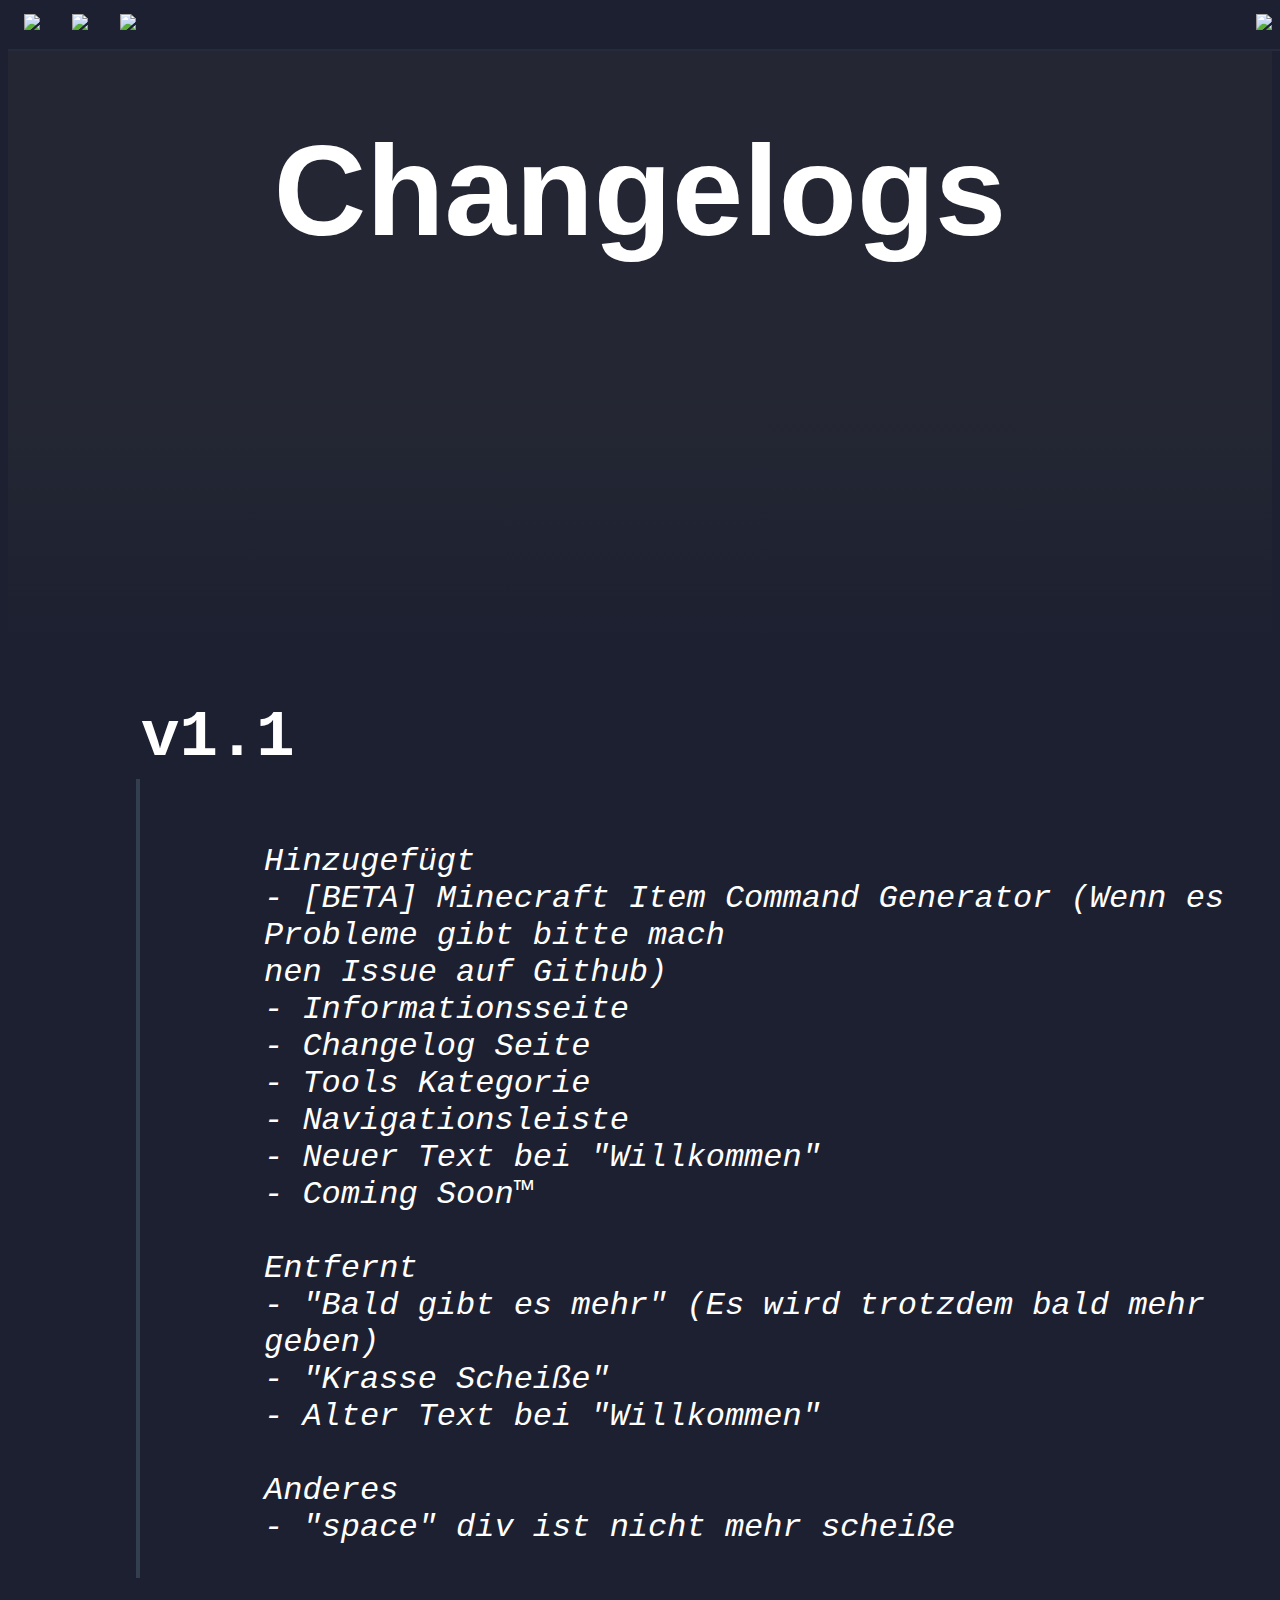
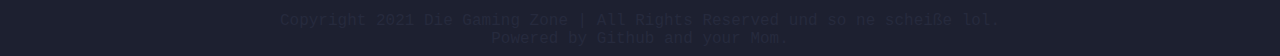
==== changelogs.html @ 07a2d45e "Add files via upload" ====
<!DOCTYPE html>
<html>
<meta charset = "UTF-8">
<meta property="og:type" content="website">
<meta property="og:title" content="Die Gaming Zone" />
<meta property="og:description" content="Changelogs" />
<meta property="og:url" content="https://marcel98000.github.io/gaming/info.html" />
<meta property="og:image" content="img/logo.png" />
<head>
    <link rel = "icon" href = "img/logo.png">
    <link rel = "stylesheet" href = "style.css">
</head>
<body>
    <title>Die Gaming Zone | Changelogs</title>
    <ul>
        <li><a href="index.html"><img src = "img/logo.png"></a></li>
        <li><a href="info.html"><img src = "img/info.png"></a></li>
        <li><a href="index.html#tools"><img src = "img/tools.png"></a></li>
        <li style = "float:right"><a href="https://github.com/Marcel98000/gaming/issues"><img src = "img/issues.png"></a></li>
    </ul>
    <div id = "title_background"></div>
    <p class = "title"><b>Changelogs</b></p>
    <div id = "gradient"></div>
    <br><br><br>
    <p class = "header"  style = "border-top-width: 60px; margin-top: -60px"><b>v1.1</b></p>
    <p class = "text_block">
        Hinzugefügt
        <br>- [BETA] Minecraft Item Command Generator (Wenn es Probleme gibt bitte mach
        <br>nen Issue auf Github)
        <br>- Informationsseite
        <br>- Changelog Seite
        <br>- Tools Kategorie
        <br>- Navigationsleiste
        <br>- Neuer Text bei "Willkommen"
        <br>- Coming Soon™
        <br>
        <br>Entfernt
        <br>- "Bald gibt es mehr" (Es wird trotzdem bald mehr geben)
        <br>- "Krasse Scheiße"
        <br>- Alter Text bei "Willkommen"
        <br>
        <br>Anderes
        <br>- "space" div ist nicht mehr scheiße
    </p>
    <div id = "space"></div>
    <p class = "bottom_text">
        <br>Copyright 2021 Die Gaming Zone | All Rights Reserved und so ne scheiße lol.
        <br>Powered by Github and your Mom.
    </p>
</body>
</html>
---- style.css ----
/* General CSS for all of the Sites */

body {
    font-family: Menlo, Monaco, Consolas, "Liberation Mono", "Courier New", monospace;
    background-color: #1d2030;
    color: #ffffff;
}

::-webkit-scrollbar {
    width: 0px;
}

ul {
    list-style-type: none;
    margin: 0;
    padding: 0;
    background-color: #1d2030;
    position: fixed;
    top: 0;
    width: 100%;
    border-bottom: 2px solid #262a3d;
    z-index: 1;
}

li {
    display: inline;
    float: left;
}

li a {
    display: block;
    text-align: center;
    padding: 14px 16px;
    text-decoration: none;
}

li a img {
    height: 32px;
}

.active {
    border-bottom: 8px solid #262a3d;
}

#title_background {
    height: 384px;
    background-color: #242733;
    margin-top: 0px;
}

.mask_title {
    color: #242733;
    font-family: Arial, Helvetica, sans-serif;
    font-size: 128px;
    text-align: center;
    -webkit-text-fill-color: transparent;
    -webkit-background-clip: text;
    background-image: url(title_mask.png);
    background-repeat: no-repeat;
    background-position: center;
    background-color: #242733;
    margin-top: -275px;
}

.title {
    font-family: Arial, Helvetica, sans-serif;
    font-size: 128px;
    text-align: center;
    background-color: #242733;
    margin-top: -275px;
}

#gradient {
    height: 256px;
    background-image: linear-gradient(#242733, #1d2030);
}

#space {
    height: 100000px;
    margin-top: -100000px;
    width: 4px;
    background-color: #333e4e;
    margin-left: 128px;
    z-index: -1;
    position: relative;
}

.header {
    font-size: 64px;
    text-align: left;
    margin-left: 128px;
    z-index: 0;
    position: relative;
    border-width: 5px;
    border-color: #1d2030;
    border-style: solid;
}

.text_block {
    font-size: 32px;
    text-align: left;
    font-style: italic;
    margin-left: 256px;
}

.bottom_text {
    color: #262a3d;
    font-size: 16px;
    text-align: center;
    margin-bottom: 4px;
}

a:link {
    color: #0034c2;
}

a:visited {
    color: #5a00cf;
}

a:hover {
    color: #00c3ff;
}

a:active {
    color: #0034c2;
}

/* More Page Specific Stuff 
   Stuff for MC Item Generator */

label {
    margin-left: 256px;
    font-size: 48px;
}

input {
    font-family: Menlo, Monaco, Consolas, "Liberation Mono", "Courier New", monospace;
    background-color: #0c0e18;
    border-color: #262a3d;
    color: #ffffff;
    font-size: 32px;
    margin-left: 256px;
    width: 1024px;
    border-radius: 8px;
}

textarea {
    font-family: Menlo, Monaco, Consolas, "Liberation Mono", "Courier New", monospace;
    background-color: #0c0e18;
    border-color: #262a3d;
    color: #ffffff;
    font-size: 32px;
    margin-left: 256px;
    width: 1024px;
    height: 512px;
    border-radius: 8px;
}

button {
    font-family: Menlo, Monaco, Consolas, "Liberation Mono", "Courier New", monospace;
    background-color: #0c0e18;
    border-color: #262a3d;
    color: #ffffff;
    font-size: 32px;
    border-radius: 8px;
    margin-left: 256px;
}
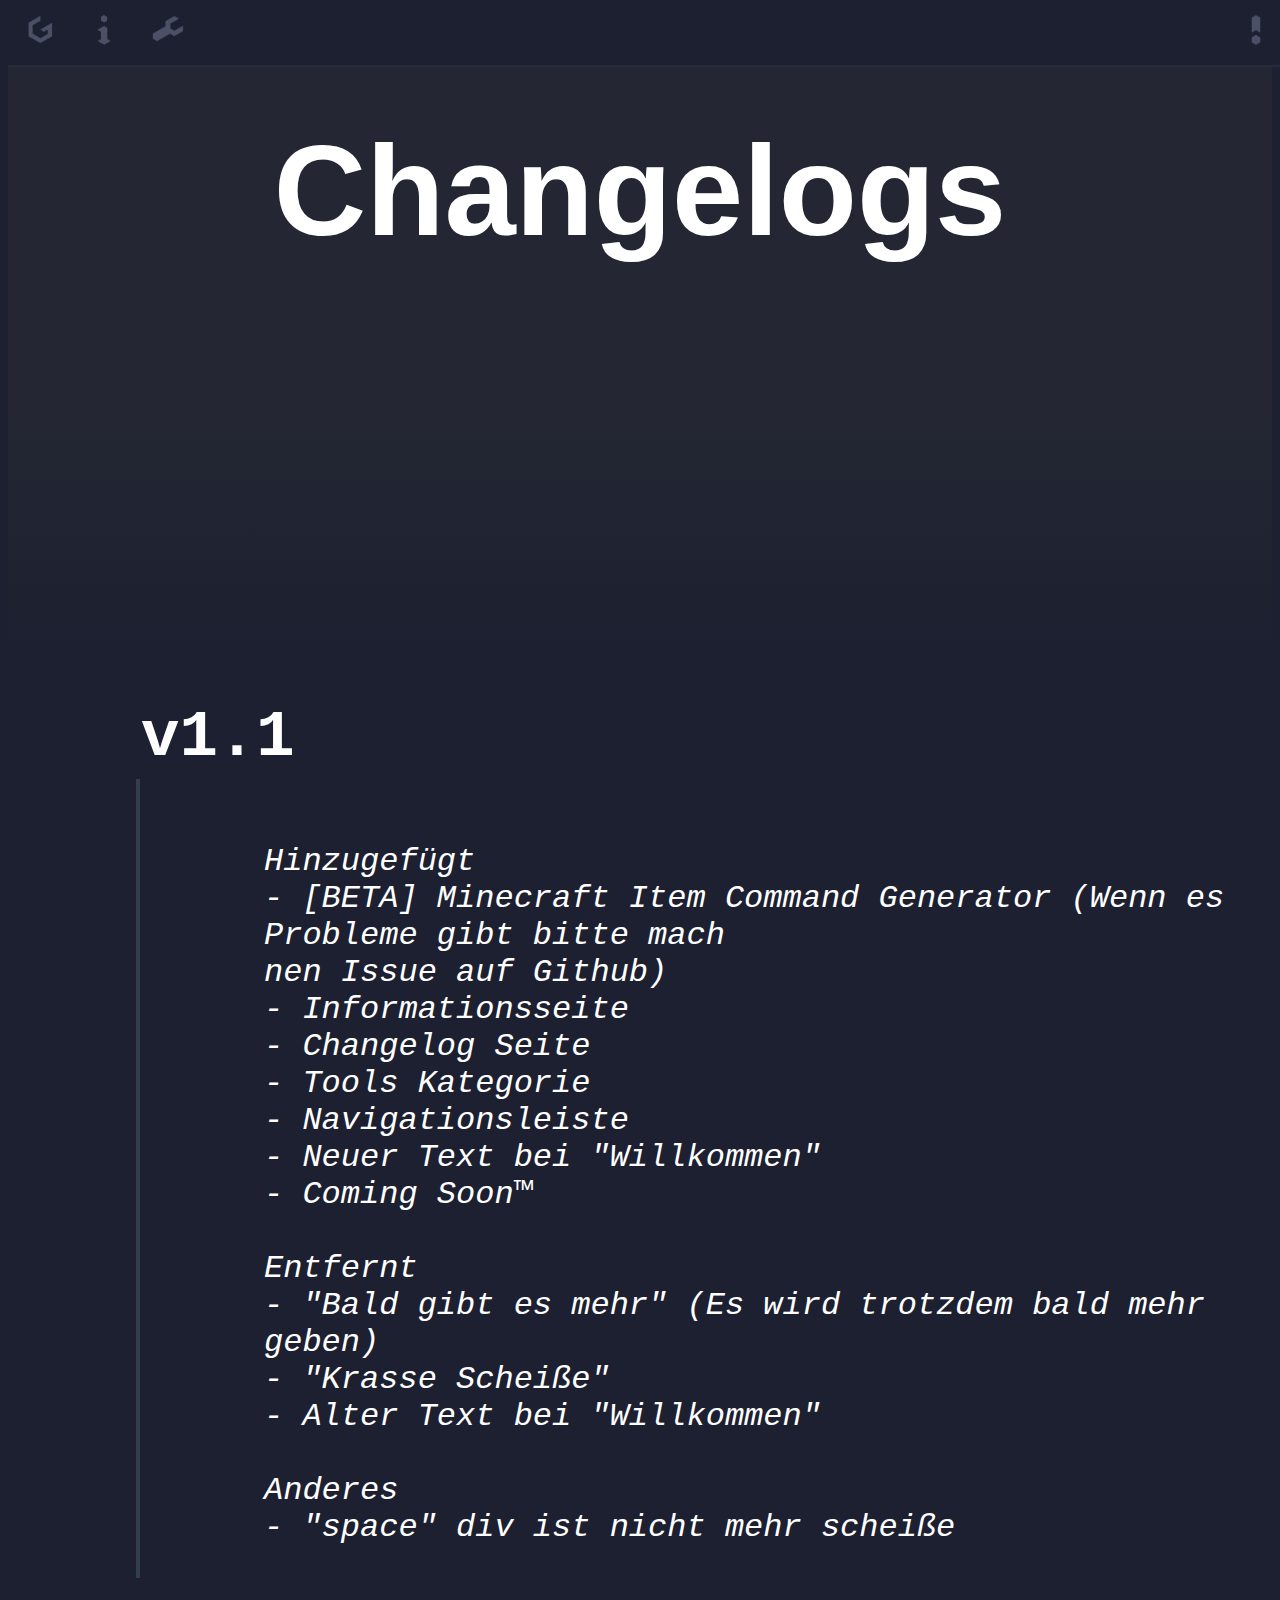
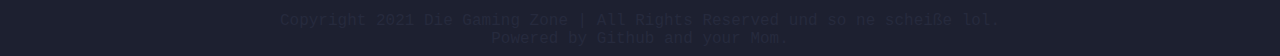
==== commit ada268a8: "Update changelogs.html" ====
--- a/changelogs.html
+++ b/changelogs.html
@@ -4,7 +4,7 @@
 <meta property="og:type" content="website">
 <meta property="og:title" content="Die Gaming Zone" />
 <meta property="og:description" content="Changelogs" />
-<meta property="og:url" content="https://marcel98000.github.io/gaming/info.html" />
+<meta property="og:url" content="https://marcel98000.github.io/gaming/changelogs.html" />
 <meta property="og:image" content="img/logo.png" />
 <head>
     <link rel = "icon" href = "img/logo.png">
@@ -48,4 +48,4 @@
         <br>Powered by Github and your Mom.
     </p>
 </body>
-</html>+</html>
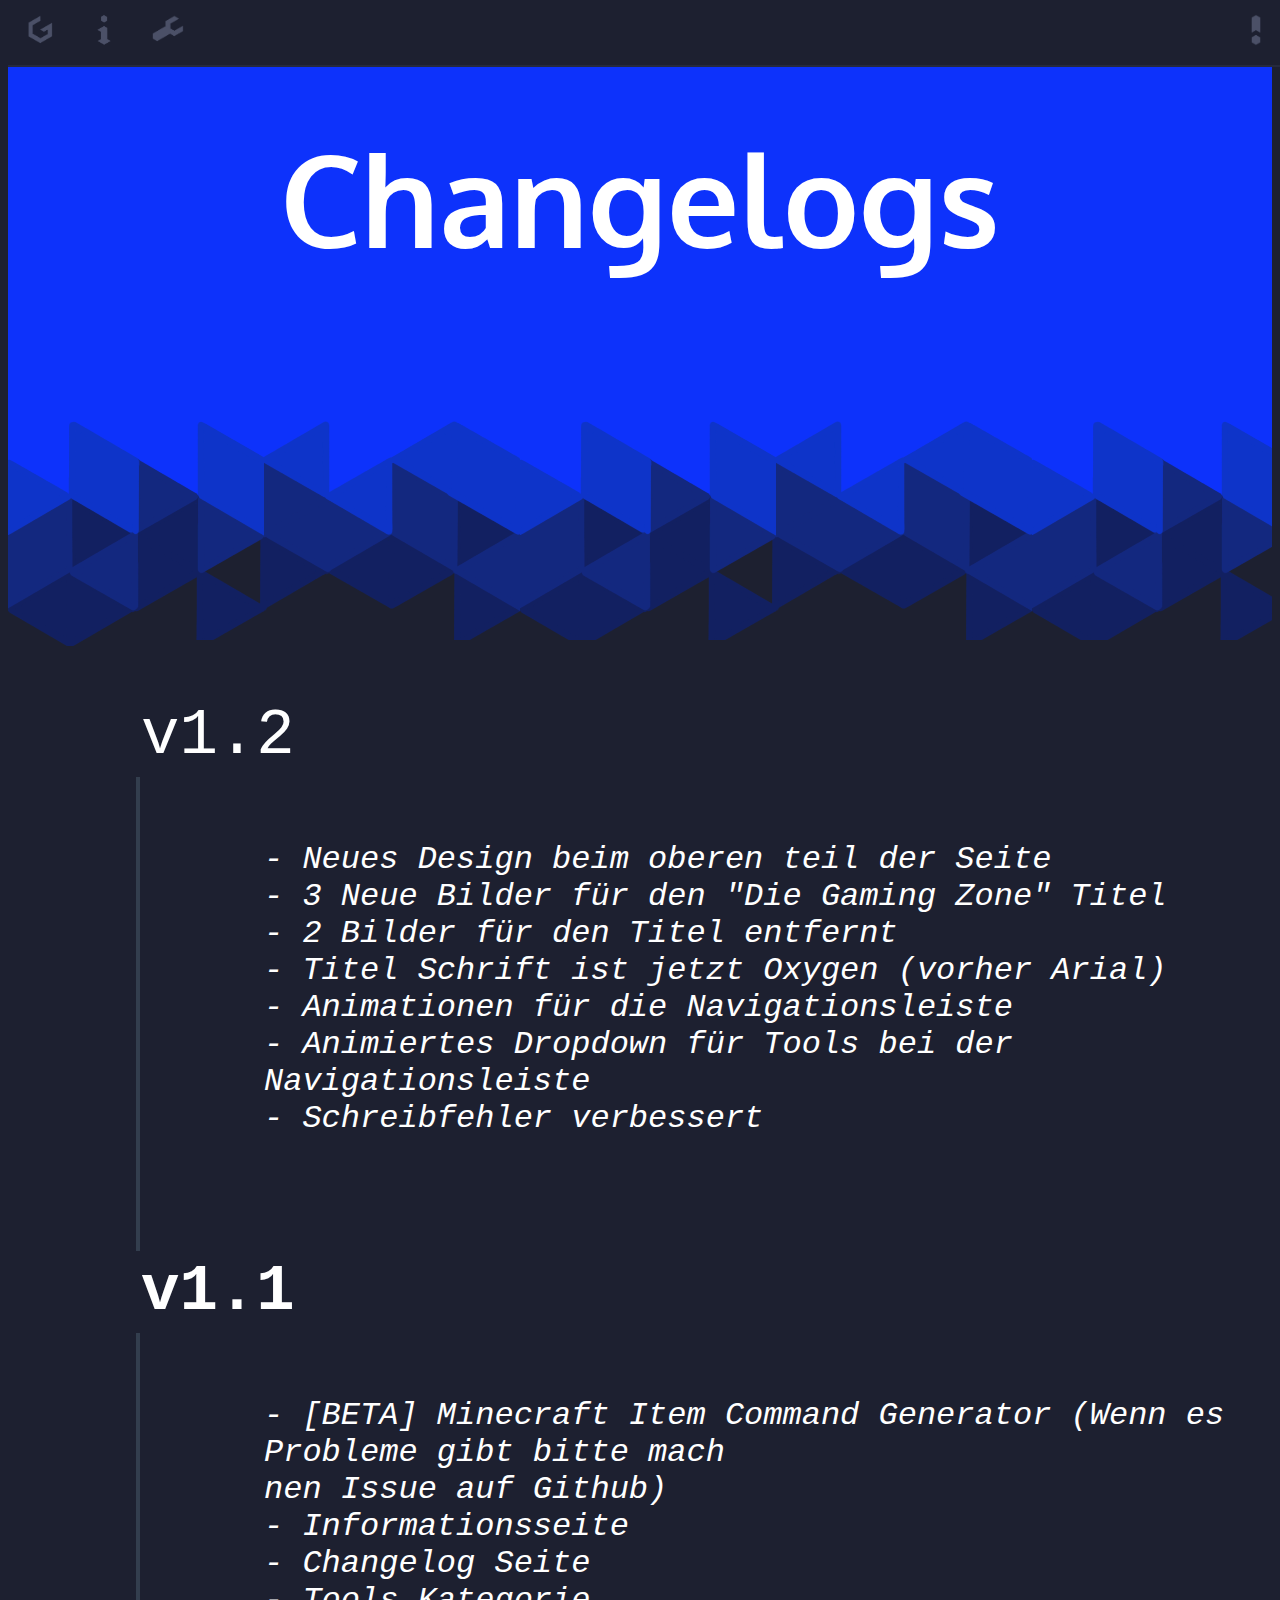
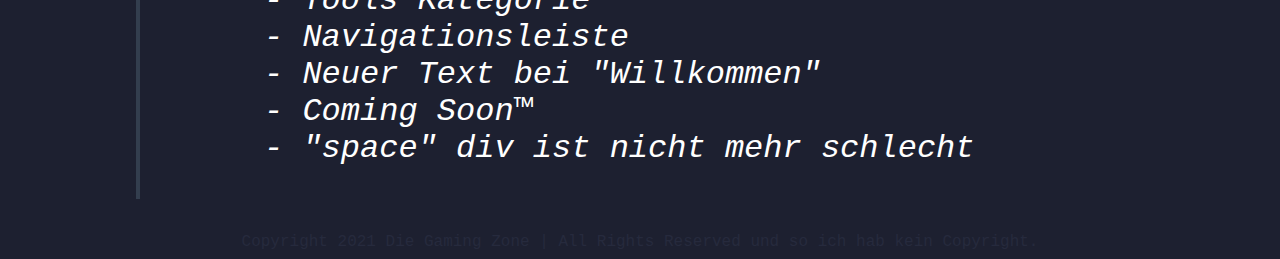
==== commit d16639a5: "Update changelogs.html" ====
--- a/changelogs.html
+++ b/changelogs.html
@@ -5,27 +5,45 @@
 <meta property="og:title" content="Die Gaming Zone" />
 <meta property="og:description" content="Changelogs" />
 <meta property="og:url" content="https://marcel98000.github.io/gaming/changelogs.html" />
-<meta property="og:image" content="img/logo.png" />
+<meta property="og:image:secure_url" content="https://marcel98000.github.io/gaming/img/logo.png" />
 <head>
-    <link rel = "icon" href = "img/logo.png">
+    <link rel = "icon" href = "https://marcel98000.github.io/gaming/img/logo.png">
     <link rel = "stylesheet" href = "style.css">
+    <link rel = "stylesheet" href = "https://fonts.googleapis.com/css?family=Oxygen">
 </head>
 <body>
     <title>Die Gaming Zone | Changelogs</title>
     <ul>
         <li><a href="index.html"><img src = "img/logo.png"></a></li>
         <li><a href="info.html"><img src = "img/info.png"></a></li>
-        <li><a href="index.html#tools"><img src = "img/tools.png"></a></li>
+        <li>
+            <div class = "tools">
+                <button class = "tools_button"><img src = "img/tools.png"></button>
+                <ul class = "tools_dropdown">
+                    <li><a href = "mc_item_cmd_generator.html">- Minecraft Item Command Generator</a></li>
+                </ul>
+            </div>
+        </li>
         <li style = "float:right"><a href="https://github.com/Marcel98000/gaming/issues"><img src = "img/issues.png"></a></li>
     </ul>
     <div id = "title_background"></div>
     <p class = "title"><b>Changelogs</b></p>
     <div id = "gradient"></div>
     <br><br><br>
-    <p class = "header"  style = "border-top-width: 60px; margin-top: -60px"><b>v1.1</b></p>
+    <p class = "header" style = "border-top-width: 60px; margin-top: -60px">v1.2</p>
     <p class = "text_block">
-        Hinzugefügt
-        <br>- [BETA] Minecraft Item Command Generator (Wenn es Probleme gibt bitte mach
+        - Neues Design beim oberen teil der Seite
+        <br>- 3 Neue Bilder für den "Die Gaming Zone" Titel
+        <br>- 2 Bilder für den Titel entfernt
+        <br>- Titel Schrift ist jetzt Oxygen (vorher Arial)
+        <br>- Animationen für die Navigationsleiste
+        <br>- Animiertes Dropdown für Tools bei der Navigationsleiste
+        <br>- Schreibfehler verbessert
+    </p>
+    <br>
+    <p class = "header"><b>v1.1</b></p>
+    <p class = "text_block">
+        - [BETA] Minecraft Item Command Generator (Wenn es Probleme gibt bitte mach
         <br>nen Issue auf Github)
         <br>- Informationsseite
         <br>- Changelog Seite
@@ -33,19 +51,11 @@
         <br>- Navigationsleiste
         <br>- Neuer Text bei "Willkommen"
         <br>- Coming Soon™
-        <br>
-        <br>Entfernt
-        <br>- "Bald gibt es mehr" (Es wird trotzdem bald mehr geben)
-        <br>- "Krasse Scheiße"
-        <br>- Alter Text bei "Willkommen"
-        <br>
-        <br>Anderes
-        <br>- "space" div ist nicht mehr scheiße
+        <br>- "space" div ist nicht mehr schlecht
     </p>
     <div id = "space"></div>
     <p class = "bottom_text">
-        <br>Copyright 2021 Die Gaming Zone | All Rights Reserved und so ne scheiße lol.
-        <br>Powered by Github and your Mom.
+        <br>Copyright 2021 Die Gaming Zone | All Rights Reserved und so ich hab kein Copyright.
     </p>
 </body>
 </html>
--- a/style.css
+++ b/style.css
@@ -1,9 +1,28 @@
-/* General CSS for all of the Sites */
+/* Farben als Variablen damit ich einfach alle Farben ändern kann ja voll krass oder */
+
+:root {
+    --button_and_input: #0c0e18;
+    --background: #1d2030;
+    --border_color: #262a3d;
+    --top_background: #242733;
+    --indent_line: #333e4e;
+    --text: #ffffff;
+    --link: #0034c2;
+    --visited: #5a00cf;
+    --hover: #00c3ff;
+    --active: #0034c2;
+    --vibrant-gradient1: #0d32fb;
+    --vibrant-gradient2: #1933c1;
+    --vibrant-gradient3: #18277a;
+    --vibrant-gradient4: #15205d;
+}
+
+/* Actual CSS Stuff */
 
 body {
     font-family: Menlo, Monaco, Consolas, "Liberation Mono", "Courier New", monospace;
-    background-color: #1d2030;
-    color: #ffffff;
+    background-color: var(--background);
+    color: var(--text);
 }
 
 ::-webkit-scrollbar {
@@ -14,11 +33,11 @@
     list-style-type: none;
     margin: 0;
     padding: 0;
-    background-color: #1d2030;
+    background-color: var(--background);
     position: fixed;
     top: 0;
     width: 100%;
-    border-bottom: 2px solid #262a3d;
+    border-bottom: 2px solid var(--border_color);
     z-index: 1;
 }
 
@@ -27,30 +46,94 @@
     float: left;
 }
 
-li a {
+li a, li button {
     display: block;
     text-align: center;
     padding: 14px 16px;
     text-decoration: none;
 }
 
+li a:hover:not(.active):not(.tools_dropdown li a), li button:hover:not(.active) {
+    animation: navbar_hover 500ms forwards;
+}
+
+@keyframes navbar_hover {
+    0% {
+        border-bottom: 0px solid var(--border_color);
+    }
+    100% {
+        border-bottom: 8px solid var(--border_color);
+    }
+}
+
 li a img {
     height: 32px;
 }
 
+li button {
+    border: none;
+    background: none;
+    cursor: pointer;
+}
+
+li button img {
+    height: 32px;
+}
+
 .active {
-    border-bottom: 8px solid #262a3d;
+    border-bottom: 8px solid var(--border_color);
+}
+
+.dropdown {
+    height: auto;
+    background: var(--button_and_input);
+    display: flex;
+    justify-content: space-around;
+    align-items: center;
+    width: 50%;
+    margin: auto;
+}
+
+.tools {
+    position: relative;
+}
+
+.tools ul {
+    position: absolute;
+    margin-top: 16px;
+    width: 256px;
+    height: 256px;
+    display: flex;
+    justify-content: space-around;
+    align-items: center;
+    flex-direction: column;
+    border-radius: 8px;
+    visibility: hidden;
+    opacity: 0;
+    transform: translateY(-8px);
+    transition: all 250ms ease;
+}
+
+.tools a {
+    text-decoration: none;
+}
+
+.tools_button:focus + .tools_dropdown {
+    visibility: visible;
+    opacity: 1;
+    transform: translateY(0px);
 }
 
 #title_background {
-    height: 384px;
-    background-color: #242733;
+    min-height: 384px;
+    height: auto;
+    background-color: var(--vibrant-gradient1);
     margin-top: 0px;
 }
 
 .mask_title {
-    color: #242733;
-    font-family: Arial, Helvetica, sans-serif;
+    color: var(--vibrant-gradient1);
+    font-family: 'Oxygen';
     font-size: 128px;
     text-align: center;
     -webkit-text-fill-color: transparent;
@@ -58,28 +141,30 @@
     background-image: url(title_mask.png);
     background-repeat: no-repeat;
     background-position: center;
-    background-color: #242733;
+    background-color: var(--vibrant-gradient1);
     margin-top: -275px;
 }
 
 .title {
-    font-family: Arial, Helvetica, sans-serif;
+    font-family: 'Oxygen';
     font-size: 128px;
     text-align: center;
-    background-color: #242733;
+    background-color: var(--vibrant-gradient1);
     margin-top: -275px;
 }
 
 #gradient {
     height: 256px;
-    background-image: linear-gradient(#242733, #1d2030);
+    background: repeat-x;
+    margin-top: -16px;
+    background-image: url(img/gradient.png), linear-gradient(0deg, rgba(29,32,48,1) 48%, rgba(255,255,255,1) 49%, rgba(13,50,251,1) 50%);
 }
 
 #space {
     height: 100000px;
     margin-top: -100000px;
     width: 4px;
-    background-color: #333e4e;
+    background-color: var(--indent_line);
     margin-left: 128px;
     z-index: -1;
     position: relative;
@@ -91,9 +176,7 @@
     margin-left: 128px;
     z-index: 0;
     position: relative;
-    border-width: 5px;
-    border-color: #1d2030;
-    border-style: solid;
+    border: var(--background) solid 5px;
 }
 
 .text_block {
@@ -104,30 +187,29 @@
 }
 
 .bottom_text {
-    color: #262a3d;
+    color: var(--border_color);
     font-size: 16px;
     text-align: center;
     margin-bottom: 4px;
 }
 
 a:link {
-    color: #0034c2;
+    color: var(--link);
 }
 
 a:visited {
-    color: #5a00cf;
+    color: var(--visited);
 }
 
 a:hover {
-    color: #00c3ff;
+    color: var(--hover);
 }
 
 a:active {
-    color: #0034c2;
-}
-
-/* More Page Specific Stuff 
-   Stuff for MC Item Generator */
+    color: var(--link);
+}
+
+/* Tools */
 
 label {
     margin-left: 256px;
@@ -136,33 +218,33 @@
 
 input {
     font-family: Menlo, Monaco, Consolas, "Liberation Mono", "Courier New", monospace;
-    background-color: #0c0e18;
-    border-color: #262a3d;
-    color: #ffffff;
-    font-size: 32px;
-    margin-left: 256px;
-    width: 1024px;
-    border-radius: 8px;
+    background-color: var(--button_and_input);
+    border-color: var(--border_color);
+    border-radius: 8px;
+    color: var(--text);
+    font-size: 32px;
+    margin-left: 256px;
+    width: 50%;
 }
 
 textarea {
     font-family: Menlo, Monaco, Consolas, "Liberation Mono", "Courier New", monospace;
-    background-color: #0c0e18;
-    border-color: #262a3d;
-    color: #ffffff;
-    font-size: 32px;
-    margin-left: 256px;
-    width: 1024px;
+    background-color: var(--button_and_input);
+    border-color: var(--border_color);
+    border-radius: 8px;
+    color: var(--text);
+    font-size: 32px;
+    margin-left: 256px;
+    width: 50%;
     height: 512px;
-    border-radius: 8px;
-}
-
-button {
-    font-family: Menlo, Monaco, Consolas, "Liberation Mono", "Courier New", monospace;
-    background-color: #0c0e18;
-    border-color: #262a3d;
-    color: #ffffff;
-    font-size: 32px;
-    border-radius: 8px;
-    margin-left: 256px;
-}+}
+
+button:not(li button) {
+    font-family: Menlo, Monaco, Consolas, "Liberation Mono", "Courier New", monospace;
+    background-color: var(--button_and_input);
+    border-color: var(--border_color);
+    color: var(--text);
+    font-size: 32px;
+    border-radius: 8px;
+    margin-left: 256px;
+}
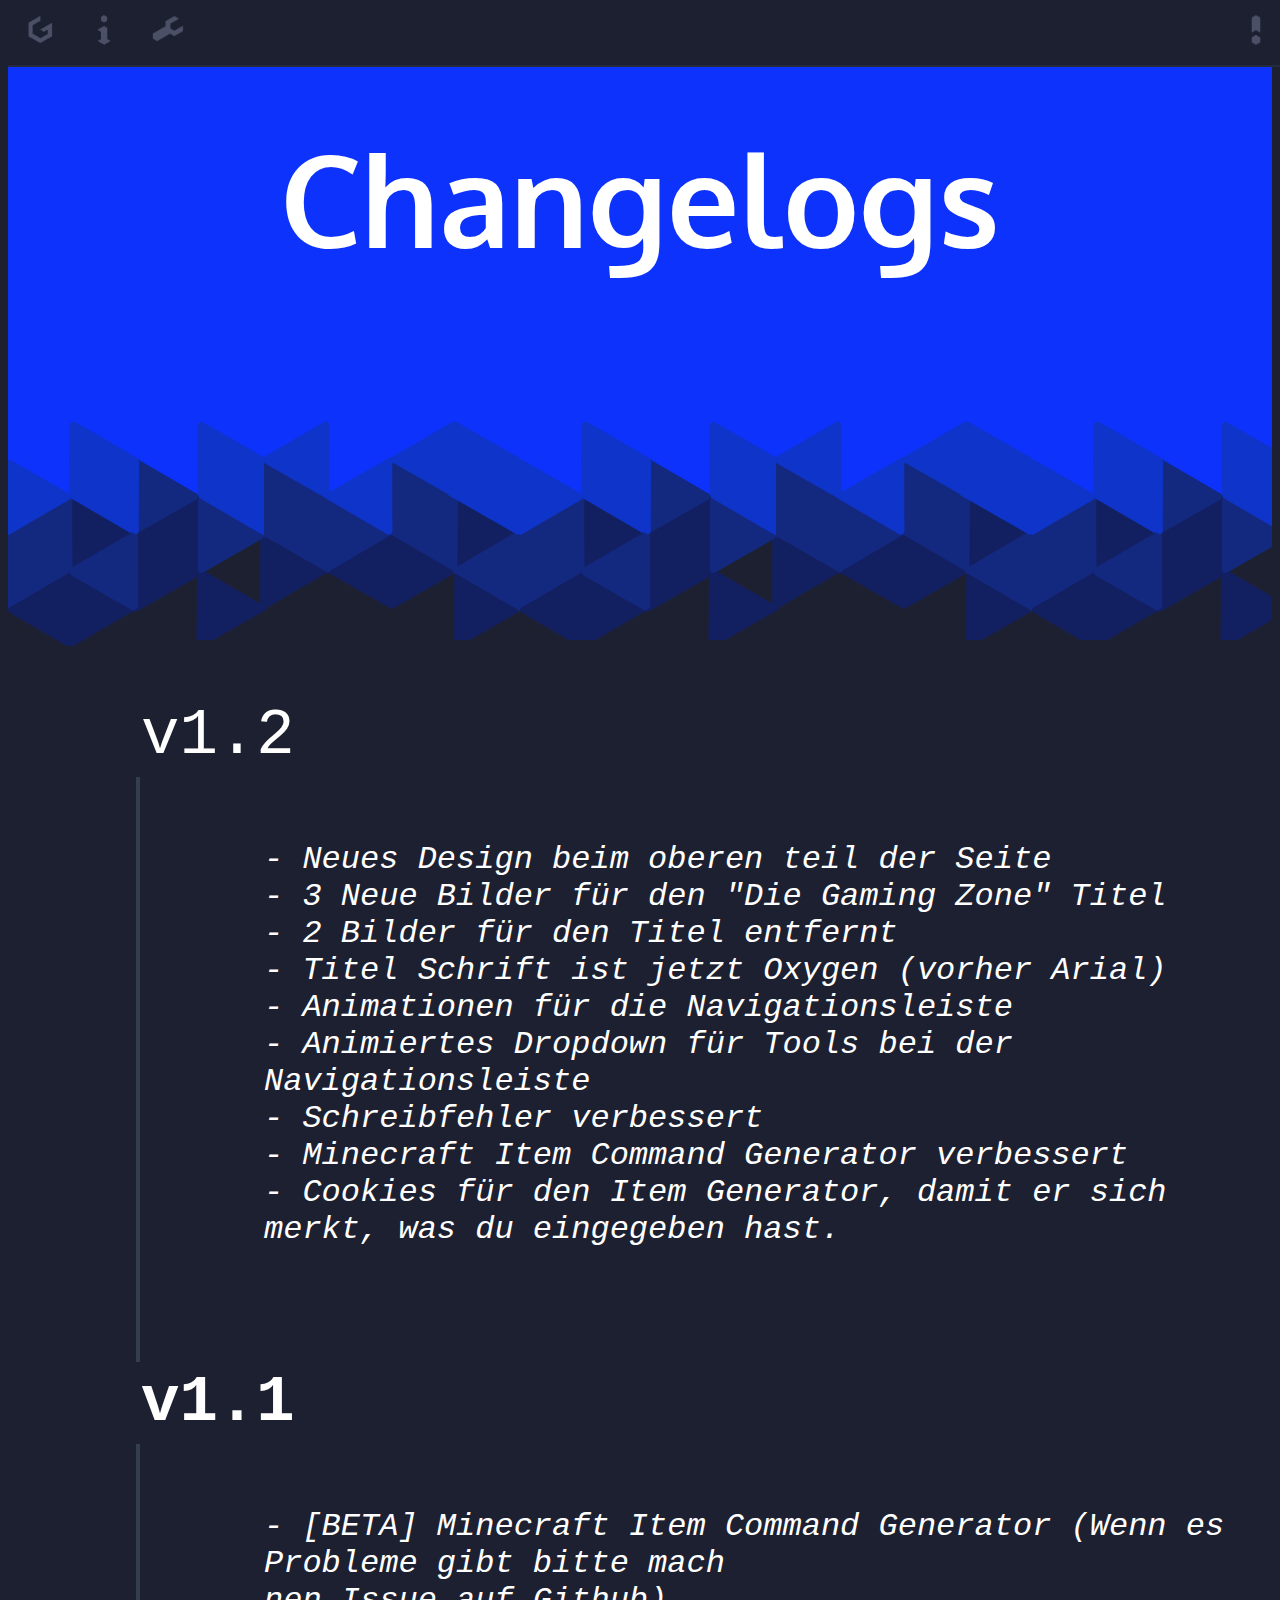
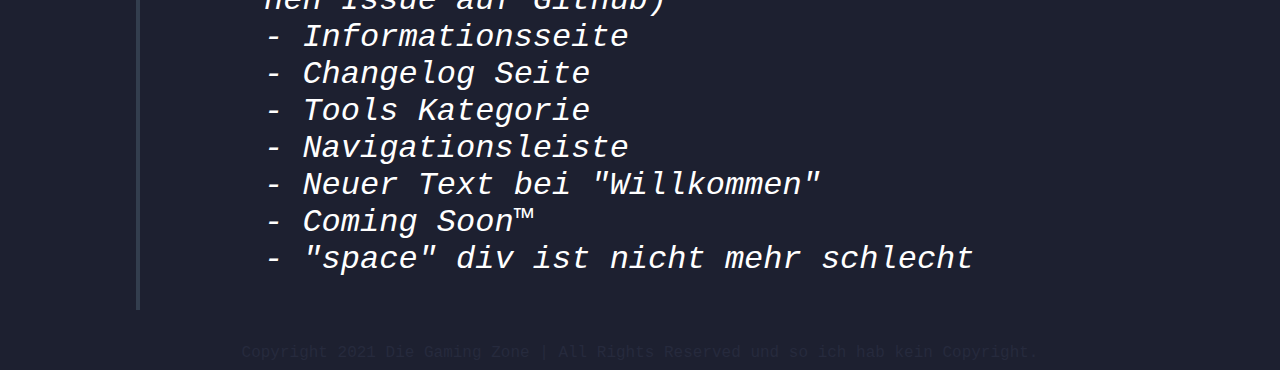
==== commit d831f511: "Update changelogs.html" ====
--- a/changelogs.html
+++ b/changelogs.html
@@ -1,5 +1,5 @@
 <!DOCTYPE html>
-<html>
+<html lang = "de">
 <meta charset = "UTF-8">
 <meta property="og:type" content="website">
 <meta property="og:title" content="Die Gaming Zone" />
@@ -39,6 +39,9 @@
         <br>- Animationen für die Navigationsleiste
         <br>- Animiertes Dropdown für Tools bei der Navigationsleiste
         <br>- Schreibfehler verbessert
+        <br>- Minecraft Item Command Generator verbessert
+        <br>- Cookies für den Item Generator, damit er sich
+        <br>merkt, was du eingegeben hast.
     </p>
     <br>
     <p class = "header"><b>v1.1</b></p>
--- a/style.css
+++ b/style.css
@@ -219,7 +219,7 @@
 input {
     font-family: Menlo, Monaco, Consolas, "Liberation Mono", "Courier New", monospace;
     background-color: var(--button_and_input);
-    border-color: var(--border_color);
+    border: var(--border_color) solid 2px;
     border-radius: 8px;
     color: var(--text);
     font-size: 32px;
@@ -230,7 +230,7 @@
 textarea {
     font-family: Menlo, Monaco, Consolas, "Liberation Mono", "Courier New", monospace;
     background-color: var(--button_and_input);
-    border-color: var(--border_color);
+    border: var(--border_color) solid 2px;
     border-radius: 8px;
     color: var(--text);
     font-size: 32px;
@@ -242,9 +242,9 @@
 button:not(li button) {
     font-family: Menlo, Monaco, Consolas, "Liberation Mono", "Courier New", monospace;
     background-color: var(--button_and_input);
-    border-color: var(--border_color);
-    color: var(--text);
-    font-size: 32px;
-    border-radius: 8px;
-    margin-left: 256px;
-}
+    color: var(--text);
+    font-size: 32px;
+    border: var(--border_color) solid 2px;
+    border-radius: 8px;
+    margin-left: 256px;
+}
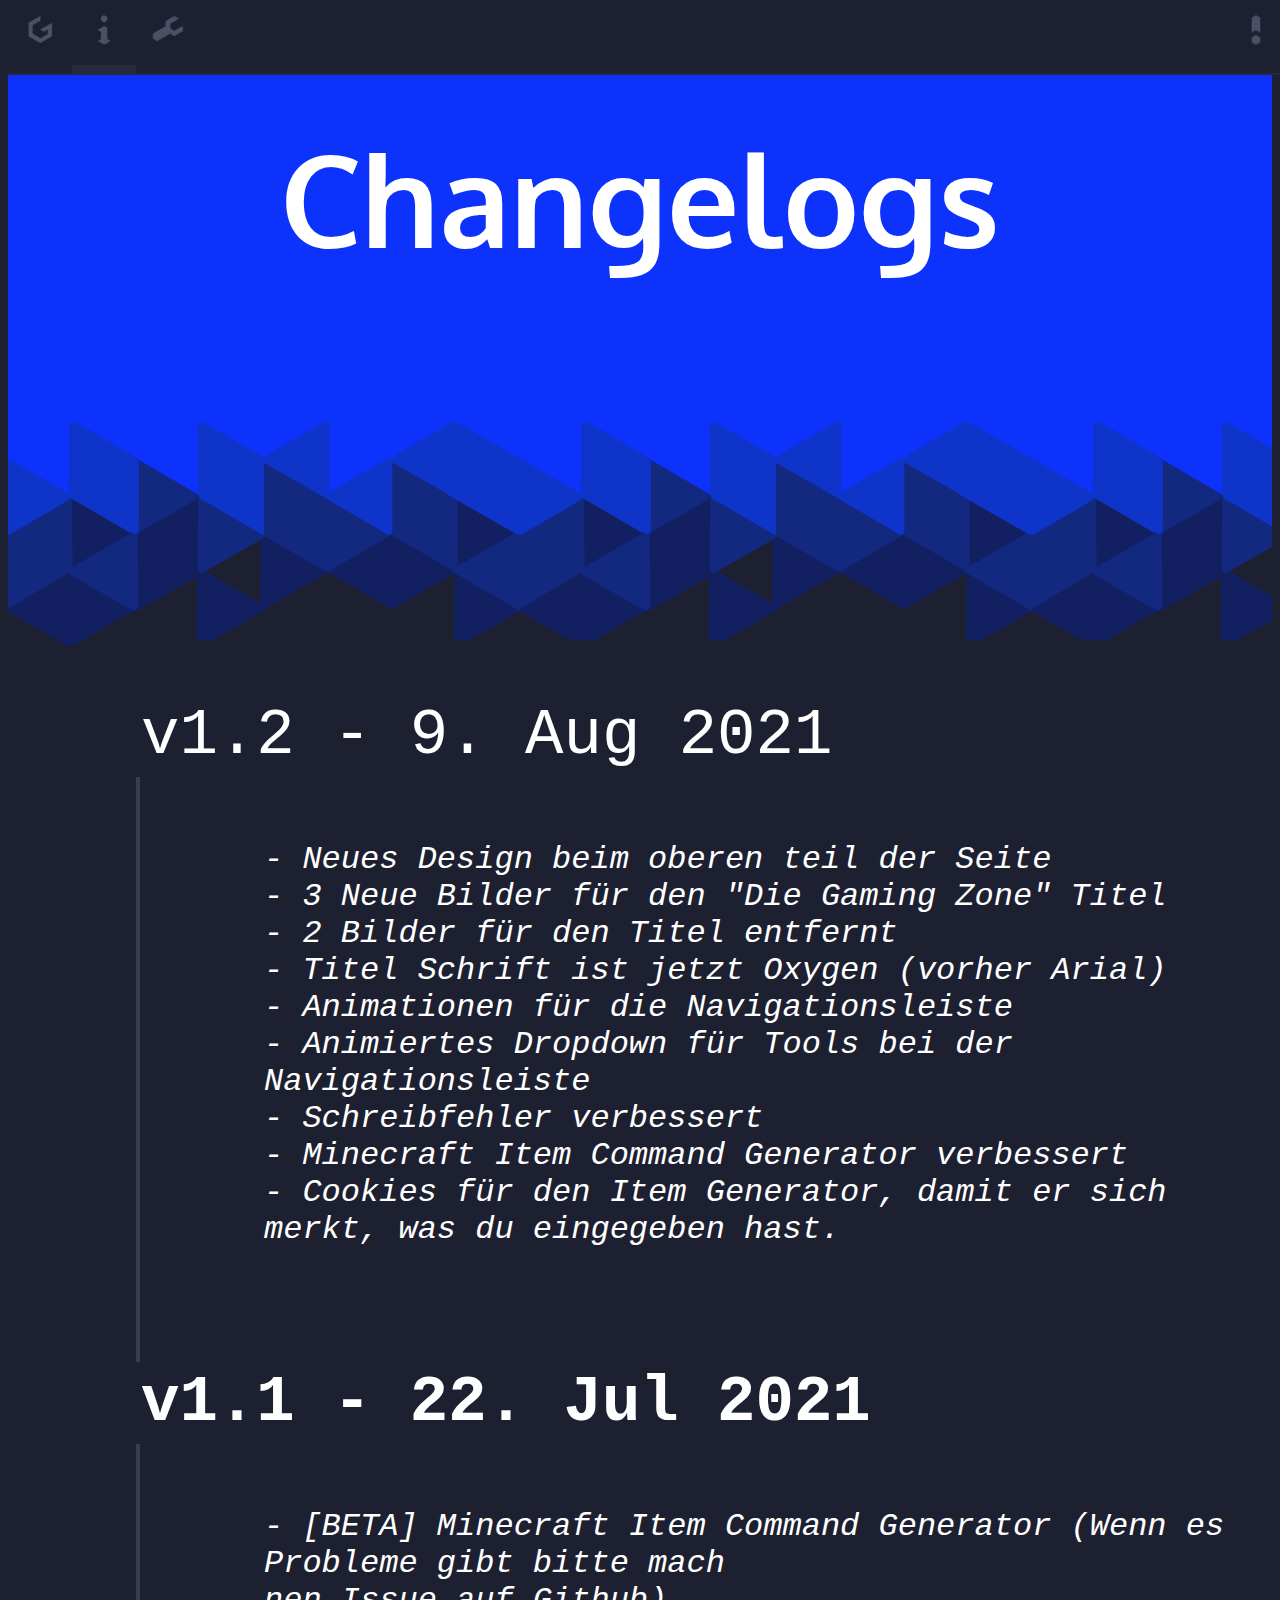
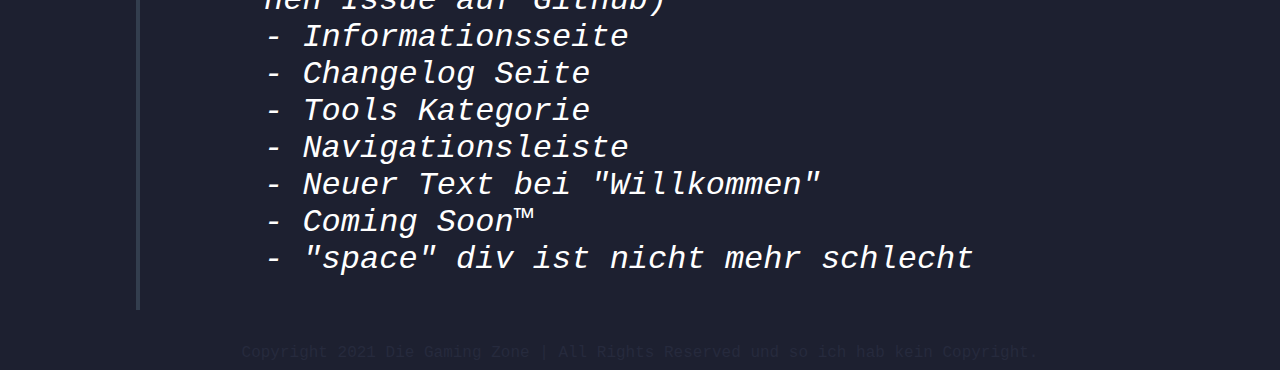
==== commit 5ba94d31: "Update changelogs.html" ====
--- a/changelogs.html
+++ b/changelogs.html
@@ -15,7 +15,7 @@
     <title>Die Gaming Zone | Changelogs</title>
     <ul>
         <li><a href="index.html"><img src = "img/logo.png"></a></li>
-        <li><a href="info.html"><img src = "img/info.png"></a></li>
+        <li><a class = "active" href="info.html"><img src = "img/info.png"></a></li>
         <li>
             <div class = "tools">
                 <button class = "tools_button"><img src = "img/tools.png"></button>
@@ -30,7 +30,7 @@
     <p class = "title"><b>Changelogs</b></p>
     <div id = "gradient"></div>
     <br><br><br>
-    <p class = "header" style = "border-top-width: 60px; margin-top: -60px">v1.2</p>
+    <p class = "header" style = "border-top-width: 60px; margin-top: -60px">v1.2 - 9. Aug 2021</p>
     <p class = "text_block">
         - Neues Design beim oberen teil der Seite
         <br>- 3 Neue Bilder für den "Die Gaming Zone" Titel
@@ -44,7 +44,7 @@
         <br>merkt, was du eingegeben hast.
     </p>
     <br>
-    <p class = "header"><b>v1.1</b></p>
+    <p class = "header"><b>v1.1 - 22. Jul 2021</b></p>
     <p class = "text_block">
         - [BETA] Minecraft Item Command Generator (Wenn es Probleme gibt bitte mach
         <br>nen Issue auf Github)
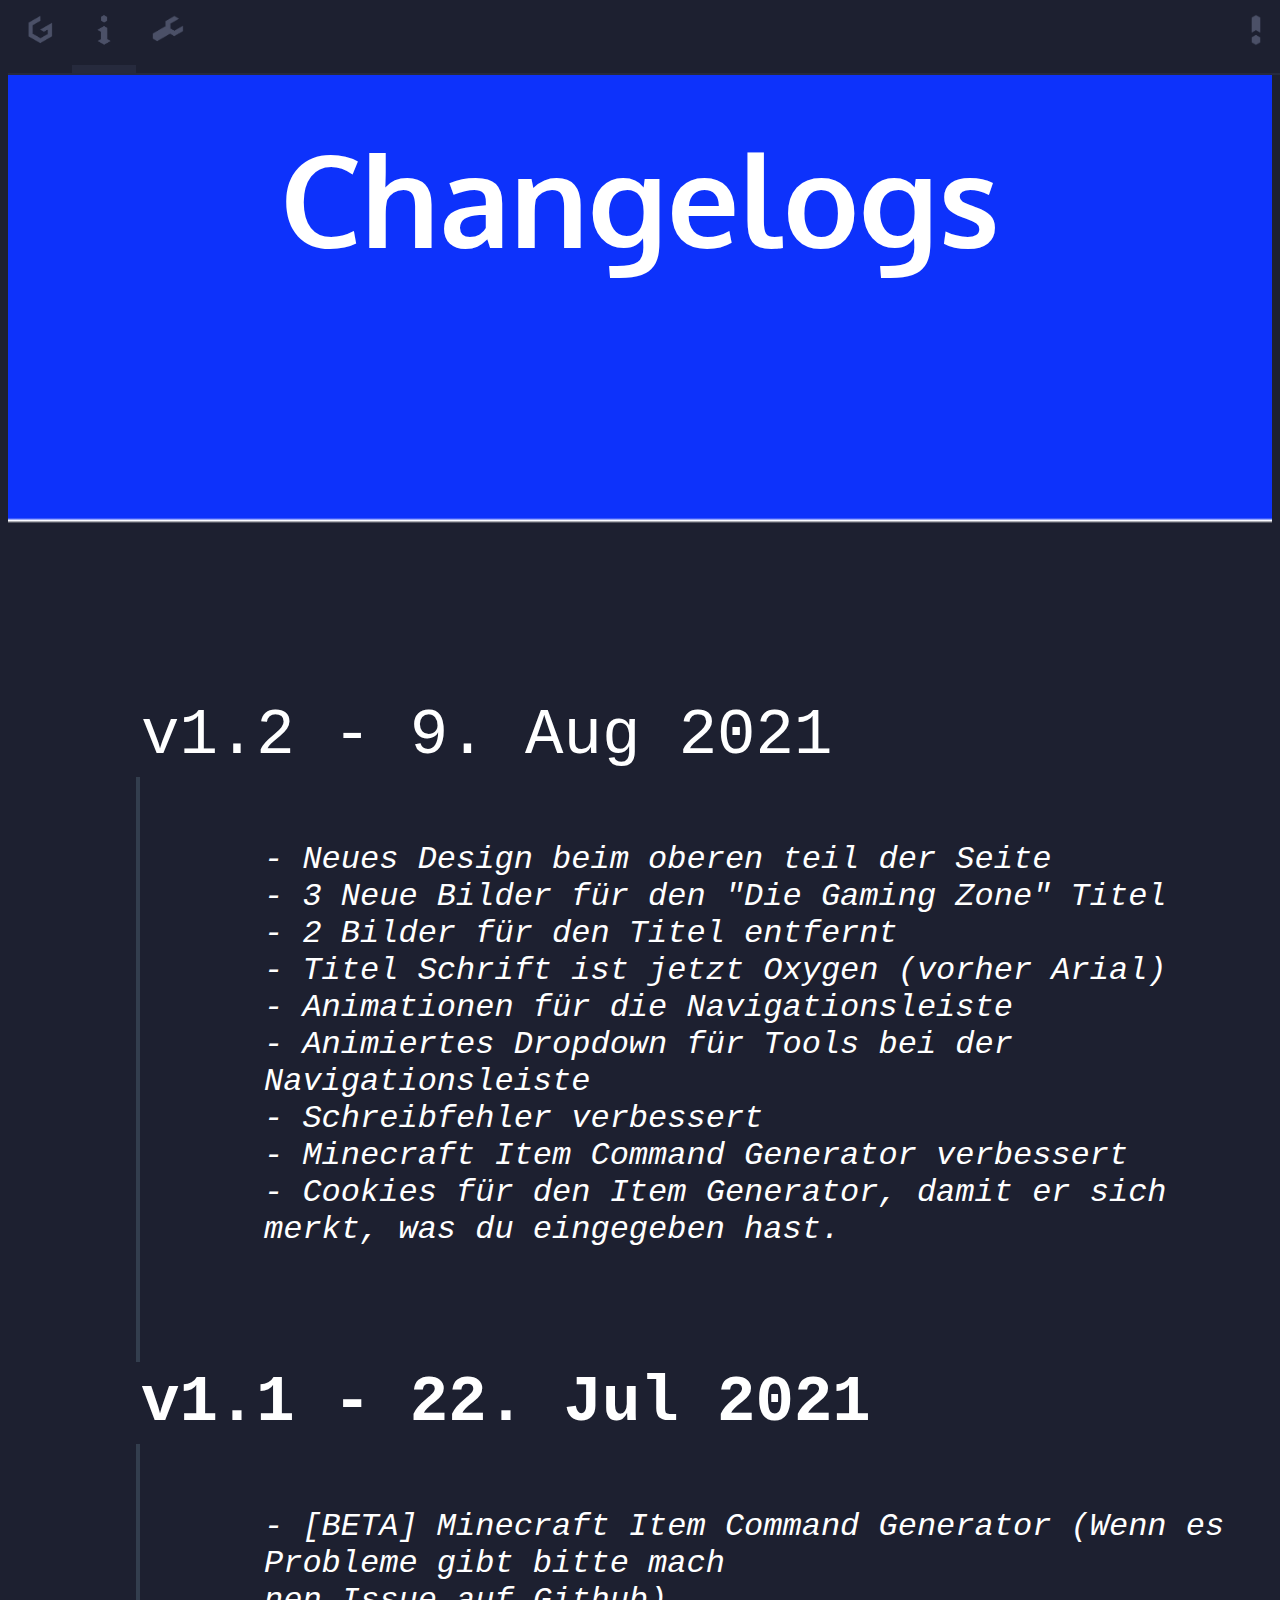
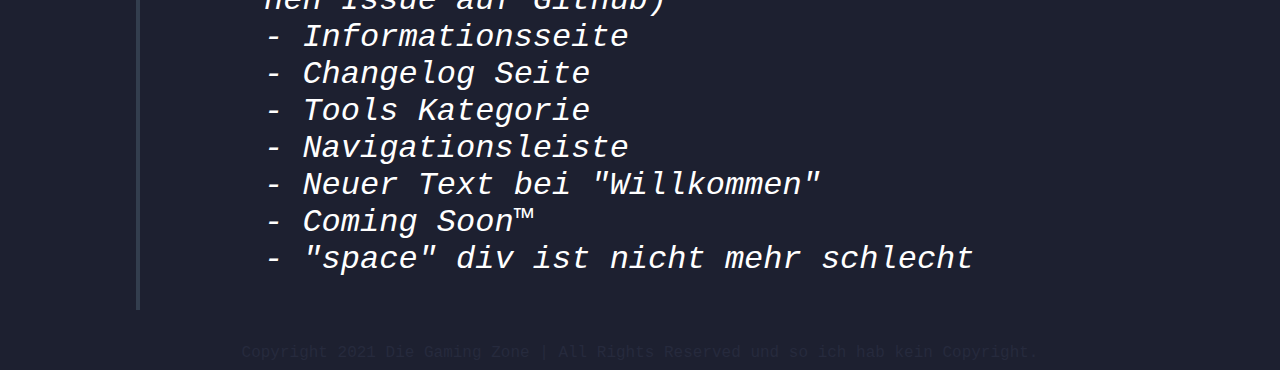
==== commit 0ec65a1f: "Update changelogs.html" ====
--- a/changelogs.html
+++ b/changelogs.html
@@ -8,7 +8,7 @@
 <meta property="og:image:secure_url" content="https://marcel98000.github.io/gaming/img/logo.png" />
 <head>
     <link rel = "icon" href = "https://marcel98000.github.io/gaming/img/logo.png">
-    <link rel = "stylesheet" href = "style.css">
+    <link rel = "stylesheet" href = "css/style.css">
     <link rel = "stylesheet" href = "https://fonts.googleapis.com/css?family=Oxygen">
 </head>
 <body>
--- a/css/style.css
+++ b/css/style.css
@@ -0,0 +1,250 @@
+/* Farben als Variablen damit ich einfach alle Farben ändern kann ja voll krass oder */
+
+:root {
+    --button_and_input: #0c0e18;
+    --background: #1d2030;
+    --border_color: #262a3d;
+    --top_background: #242733;
+    --indent_line: #333e4e;
+    --text: #ffffff;
+    --link: #0034c2;
+    --visited: #5a00cf;
+    --hover: #00c3ff;
+    --active: #0034c2;
+    --vibrant-gradient1: #0d32fb;
+    --vibrant-gradient2: #1933c1;
+    --vibrant-gradient3: #18277a;
+    --vibrant-gradient4: #15205d;
+}
+
+/* Actual CSS Stuff */
+
+body {
+    font-family: Menlo, Monaco, Consolas, "Liberation Mono", "Courier New", monospace;
+    background-color: var(--background);
+    color: var(--text);
+}
+
+::-webkit-scrollbar {
+    width: 0px;
+}
+
+ul {
+    list-style-type: none;
+    margin: 0;
+    padding: 0;
+    background-color: var(--background);
+    position: fixed;
+    top: 0;
+    width: 100%;
+    border-bottom: 2px solid var(--border_color);
+    z-index: 1;
+}
+
+li {
+    display: inline;
+    float: left;
+}
+
+li a, li button {
+    display: block;
+    text-align: center;
+    padding: 14px 16px;
+    text-decoration: none;
+}
+
+li a:hover:not(.active):not(.tools_dropdown li a), li button:hover:not(.active) {
+    animation: navbar_hover 500ms forwards;
+}
+
+@keyframes navbar_hover {
+    0% {
+        border-bottom: 0px solid var(--border_color);
+    }
+    100% {
+        border-bottom: 8px solid var(--border_color);
+    }
+}
+
+li a img {
+    height: 32px;
+}
+
+li button {
+    border: none;
+    background: none;
+    cursor: pointer;
+}
+
+li button img {
+    height: 32px;
+}
+
+.active {
+    border-bottom: 8px solid var(--border_color);
+}
+
+.dropdown {
+    height: auto;
+    background: var(--button_and_input);
+    display: flex;
+    justify-content: space-around;
+    align-items: center;
+    width: 50%;
+    margin: auto;
+}
+
+.tools {
+    position: relative;
+}
+
+.tools ul {
+    position: absolute;
+    margin-top: 16px;
+    width: 256px;
+    height: 256px;
+    display: flex;
+    justify-content: space-around;
+    align-items: center;
+    flex-direction: column;
+    border-radius: 8px;
+    visibility: hidden;
+    opacity: 0;
+    transform: translateY(-8px);
+    transition: all 250ms ease;
+}
+
+.tools a {
+    text-decoration: none;
+}
+
+.tools_button:focus + .tools_dropdown {
+    visibility: visible;
+    opacity: 1;
+    transform: translateY(0px);
+}
+
+#title_background {
+    min-height: 384px;
+    height: auto;
+    background-color: var(--vibrant-gradient1);
+    margin-top: 0px;
+}
+
+.mask_title {
+    color: var(--vibrant-gradient1);
+    font-family: 'Oxygen';
+    font-size: 128px;
+    text-align: center;
+    -webkit-text-fill-color: transparent;
+    -webkit-background-clip: text;
+    background-image: url(title_mask.png);
+    background-repeat: no-repeat;
+    background-position: center;
+    background-color: var(--vibrant-gradient1);
+    margin-top: -275px;
+}
+
+.title {
+    font-family: 'Oxygen';
+    font-size: 128px;
+    text-align: center;
+    background-color: var(--vibrant-gradient1);
+    margin-top: -275px;
+}
+
+#gradient {
+    height: 256px;
+    background: repeat-x;
+    margin-top: -16px;
+    background-image: url(img/gradient.png), linear-gradient(0deg, rgba(29,32,48,1) 48%, rgba(255,255,255,1) 49%, rgba(13,50,251,1) 50%);
+}
+
+#space {
+    height: 100000px;
+    margin-top: -100000px;
+    width: 4px;
+    background-color: var(--indent_line);
+    margin-left: 128px;
+    z-index: -1;
+    position: relative;
+}
+
+.header {
+    font-size: 64px;
+    text-align: left;
+    margin-left: 128px;
+    z-index: 0;
+    position: relative;
+    border: var(--background) solid 5px;
+}
+
+.text_block {
+    font-size: 32px;
+    text-align: left;
+    font-style: italic;
+    margin-left: 256px;
+}
+
+.bottom_text {
+    color: var(--border_color);
+    font-size: 16px;
+    text-align: center;
+    margin-bottom: 4px;
+}
+
+a:link {
+    color: var(--link);
+}
+
+a:visited {
+    color: var(--visited);
+}
+
+a:hover {
+    color: var(--hover);
+}
+
+a:active {
+    color: var(--link);
+}
+
+/* Tools */
+
+label {
+    margin-left: 256px;
+    font-size: 48px;
+}
+
+input {
+    font-family: Menlo, Monaco, Consolas, "Liberation Mono", "Courier New", monospace;
+    background-color: var(--button_and_input);
+    border: var(--border_color) solid 2px;
+    border-radius: 8px;
+    color: var(--text);
+    font-size: 32px;
+    margin-left: 256px;
+    width: 50%;
+}
+
+textarea {
+    font-family: Menlo, Monaco, Consolas, "Liberation Mono", "Courier New", monospace;
+    background-color: var(--button_and_input);
+    border: var(--border_color) solid 2px;
+    border-radius: 8px;
+    color: var(--text);
+    font-size: 32px;
+    margin-left: 256px;
+    width: 50%;
+    height: 512px;
+}
+
+button:not(li button) {
+    font-family: Menlo, Monaco, Consolas, "Liberation Mono", "Courier New", monospace;
+    background-color: var(--button_and_input);
+    color: var(--text);
+    font-size: 32px;
+    border: var(--border_color) solid 2px;
+    border-radius: 8px;
+    margin-left: 256px;
+}
